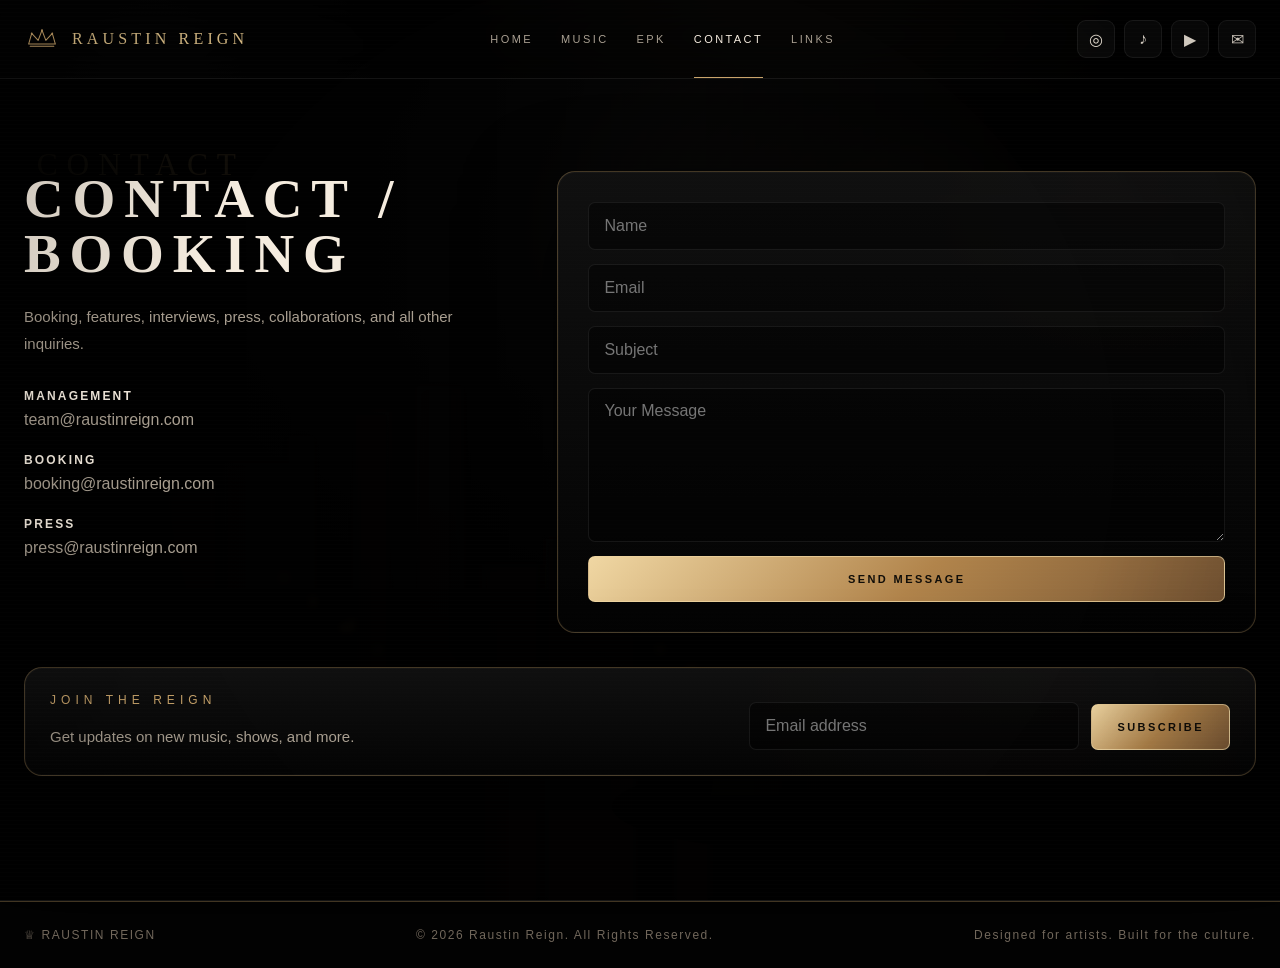
==== contact.html @ c568ec8d "Add files via upload" ====
<!DOCTYPE html><html lang="en"><head><meta charset="UTF-8"><meta name="viewport" content="width=device-width, initial-scale=1.0"><link rel="icon" href="assets/global/crown.svg"><link rel="stylesheet" href="css/global/base.css"><link rel="stylesheet" href="css/global/nav.css"><link rel="stylesheet" href="css/pages/modules.css"><link rel="stylesheet" href="css/pages/contact.css"><title>Contact | Raustin Reign</title></head><body><header class="site-header"><div class="nav-wrap"><a class="brand" href="index.html"><img src="assets/global/crown.svg" alt="">Raustin Reign</a><nav class="nav-links"><a href="index.html">Home</a><a href="music.html">Music</a><a href="epk.html">EPK</a><a href="contact.html" class="active">Contact</a><a href="links.html">Links</a></nav><div class="nav-socials"><span class="icon">◎</span><span class="icon">♪</span><span class="icon">▶</span><span class="icon">✉</span></div><button class="nav-toggle" type="button">Menu</button></div></header><main><section class="section contact-section"><div class="page-shell contact-grid"><div><h1 class="h2">Contact / Booking</h1><p class="copy">Booking, features, interviews, press, collaborations, and all other inquiries.</p><div class="contact-list"><div><b>Management</b><span>team@raustinreign.com</span></div><div><b>Booking</b><span>booking@raustinreign.com</span></div><div><b>Press</b><span>press@raustinreign.com</span></div></div></div><form class="panel contact-form" action="https://formspree.io/f/REPLACE_THIS" method="POST"><input class="form-field" name="name" placeholder="Name"><input class="form-field" name="email" placeholder="Email"><input class="form-field" name="subject" placeholder="Subject"><textarea class="form-field" name="message" rows="7" placeholder="Your Message"></textarea><button class="btn gold" type="submit">Send Message</button></form></div><div class="page-shell"><form class="panel newsletter" action="https://formspree.io/f/REPLACE_THIS" method="POST"><div><div class="kicker">Join The Reign</div><p class="copy" style="margin:0">Get updates on new music, shows, and more.</p></div><input class="form-field" name="email" placeholder="Email address"><button class="btn gold" type="submit">Subscribe</button></form></div></section></main><footer class="footer"><div class="footer-inner"><div>♕ RAUSTIN REIGN</div><div>© 2026 Raustin Reign. All Rights Reserved.</div><div>Designed for artists. Built for the culture.</div></div></footer><script src="js/site.js"></script></body></html>
---- css/global/base.css ----
:root{--bg:#020202;--panel:rgba(9,9,9,.74);--text:#f5ecdf;--muted:#a99f91;--soft:#71675b;--gold:#c9a46b;--gold-2:#e2c48b;--line:rgba(201,164,107,.32);--line-soft:rgba(255,255,255,.075);--shadow:0 30px 90px rgba(0,0,0,.72);--radius:18px;--max:1480px;--serif:Georgia,'Times New Roman',serif;--sans:Inter,Arial,sans-serif}
*{box-sizing:border-box}html{scroll-behavior:smooth}body{margin:0;color:var(--text);background:radial-gradient(circle at 62% -10%,rgba(201,164,107,.12),transparent 28%),radial-gradient(circle at 12% 8%,rgba(255,255,255,.035),transparent 20%),linear-gradient(180deg,#020202,#050505 42%,#020202);font-family:var(--sans);overflow-x:hidden}
body:before{content:"";position:fixed;inset:0;pointer-events:none;background:linear-gradient(rgba(255,255,255,.026) 1px,transparent 1px),radial-gradient(circle at 50% 50%,transparent 60%,rgba(0,0,0,.66));background-size:100% 4px,cover;opacity:.34;z-index:999}
a{text-decoration:none;color:inherit}img{display:block;max-width:100%}button,input,textarea{font:inherit}.page-shell{width:min(var(--max),calc(100% - 48px));margin:0 auto}.section{position:relative;padding:92px 0;border-bottom:1px solid var(--line-soft)}
.kicker{color:var(--gold);font-size:12px;letter-spacing:.42em;text-transform:uppercase;margin-bottom:16px}.display{font-family:var(--serif);font-size:clamp(64px,8vw,132px);line-height:.82;letter-spacing:.075em;text-transform:uppercase;margin:0;text-shadow:0 12px 45px rgba(0,0,0,.9)}.h2{font-family:var(--serif);font-size:clamp(34px,4.3vw,66px);line-height:1;letter-spacing:.16em;text-transform:uppercase;margin:0 0 22px}.h3{font-family:var(--serif);font-size:24px;letter-spacing:.18em;text-transform:uppercase;margin:0 0 12px}.copy{color:var(--muted);line-height:1.8;font-size:15px;max-width:650px}.micro{font-size:11px;letter-spacing:.22em;text-transform:uppercase;color:var(--muted)}
.panel{background:linear-gradient(180deg,rgba(18,18,18,.88),rgba(4,4,4,.84)),radial-gradient(circle at 80% 0%,rgba(201,164,107,.08),transparent 32%);border:1px solid var(--line);border-radius:var(--radius);box-shadow:var(--shadow),inset 0 0 0 1px rgba(255,255,255,.025);backdrop-filter:blur(16px)}
.btn{display:inline-flex;align-items:center;justify-content:center;gap:10px;min-height:46px;padding:0 25px;border:1px solid var(--line);border-radius:7px;background:linear-gradient(135deg,rgba(201,164,107,.16),rgba(255,255,255,.03));color:var(--text);text-transform:uppercase;letter-spacing:.22em;font-size:11px;transition:.25s ease;cursor:pointer}.btn:hover{transform:translateY(-2px);border-color:rgba(226,196,139,.8);box-shadow:0 16px 42px rgba(201,164,107,.12)}.btn.gold{color:#100d08;font-weight:800;background:linear-gradient(135deg,#f0d7a3,#b1844b 52%,#795735);border-color:rgba(240,215,163,.75)}
.icon-row{display:flex;gap:12px;align-items:center;flex-wrap:wrap}.icon{width:38px;height:38px;border:1px solid var(--line-soft);border-radius:9px;display:grid;place-items:center;background:rgba(255,255,255,.035);color:var(--text)}.form-field{width:100%;min-height:48px;border:1px solid var(--line-soft);border-radius:7px;background:rgba(0,0,0,.46);color:var(--text);padding:13px 15px;outline:none}.form-field:focus{border-color:var(--gold)}
.reveal{animation:rise .8s ease both}@keyframes rise{from{opacity:0;transform:translateY(18px)}to{opacity:1;transform:none}}
@media(max-width:780px){.page-shell{width:min(100% - 32px,var(--max))}.section{padding:62px 0}.display{font-size:clamp(48px,16vw,74px)}.h2{font-size:clamp(30px,10vw,48px)}}
---- css/global/nav.css ----
.site-header{position:sticky;top:0;z-index:50;background:rgba(2,2,2,.76);border-bottom:1px solid var(--line-soft);backdrop-filter:blur(18px)}.nav-wrap{width:min(var(--max),calc(100% - 48px));margin:0 auto;height:78px;display:flex;align-items:center;justify-content:space-between;gap:24px}.brand{display:flex;align-items:center;gap:12px;font-family:var(--serif);letter-spacing:.26em;text-transform:uppercase;color:var(--gold-2);white-space:nowrap}.brand img{width:36px}.nav-links{display:flex;align-items:center;gap:28px}.nav-links a{font-size:11px;letter-spacing:.22em;text-transform:uppercase;color:var(--muted);height:78px;display:flex;align-items:center;border-bottom:1px solid transparent}.nav-links a:hover,.nav-links a.active{color:var(--text);border-color:var(--gold)}.nav-socials{display:flex;gap:9px}.nav-toggle{display:none;background:transparent;color:var(--text);border:1px solid var(--line);border-radius:8px;padding:10px 12px;text-transform:uppercase;letter-spacing:.14em;font-size:11px}.footer{border-top:1px solid var(--line);padding:26px 0;color:var(--soft);font-size:12px;letter-spacing:.13em;background:#020202}.footer-inner{width:min(var(--max),calc(100% - 48px));margin:0 auto;display:flex;justify-content:space-between;gap:18px;flex-wrap:wrap}
@media(max-width:980px){.nav-wrap{width:calc(100% - 32px)}.nav-toggle{display:block}.nav-links,.nav-socials{display:none;position:absolute;left:16px;right:16px;top:88px;padding:20px;border:1px solid var(--line);border-radius:16px;background:rgba(4,4,4,.97);box-shadow:var(--shadow)}.site-header.open .nav-links{display:flex;flex-direction:column;align-items:flex-start;gap:0}.site-header.open .nav-socials{display:flex;top:365px}.nav-links a{height:46px}}
---- css/pages/modules.css ----
.journey{padding:34px;border:1px solid var(--line);border-radius:18px;background:linear-gradient(180deg,rgba(255,255,255,.035),rgba(0,0,0,.32))}.journey-row{display:grid;grid-template-columns:repeat(6,1fr);gap:20px;align-items:start}.journey-step{text-align:center;color:var(--muted);font-size:13px;line-height:1.45}.journey-icon{width:86px;height:86px;margin:0 auto 14px;border:1px solid var(--line);border-radius:50%;display:grid;place-items:center;background:radial-gradient(circle,rgba(201,164,107,.13),rgba(255,255,255,.025));font-size:32px;color:var(--gold)}.why{padding:36px;border:1px solid var(--line);border-radius:18px;background:linear-gradient(135deg,rgba(255,255,255,.035),rgba(0,0,0,.5))}.why-grid{display:grid;grid-template-columns:1fr 1fr;gap:18px;color:var(--muted)}.check{display:flex;gap:12px;align-items:center}.check:before{content:"✓";color:var(--gold);border:1px solid var(--line);width:23px;height:23px;border-radius:50%;display:grid;place-items:center;font-size:13px;flex:0 0 auto}@media(max-width:980px){.journey-row{grid-template-columns:repeat(3,1fr)}}@media(max-width:650px){.journey-row{grid-template-columns:repeat(2,1fr)}.why-grid{grid-template-columns:1fr}}
---- css/pages/contact.css ----
.contact-section{background-image:linear-gradient(90deg,rgba(0,0,0,.96),rgba(0,0,0,.74),rgba(0,0,0,.95)),url('../../assets/contact/contact-bg.svg');background-size:cover;background-position:center;min-height:calc(100svh - 78px)}.contact-grid{display:grid;grid-template-columns:.82fr 1.18fr;gap:48px;align-items:start}.contact-list{display:grid;gap:24px;margin-top:32px}.contact-list b{display:block;color:var(--text);letter-spacing:.18em;text-transform:uppercase;font-size:12px;margin-bottom:8px}.contact-list span{color:var(--muted)}.contact-form{padding:30px;display:grid;gap:14px}.newsletter{margin-top:34px;padding:25px;display:grid;grid-template-columns:1fr 330px auto;gap:12px;align-items:end}@media(max-width:940px){.contact-grid,.newsletter{grid-template-columns:1fr}}
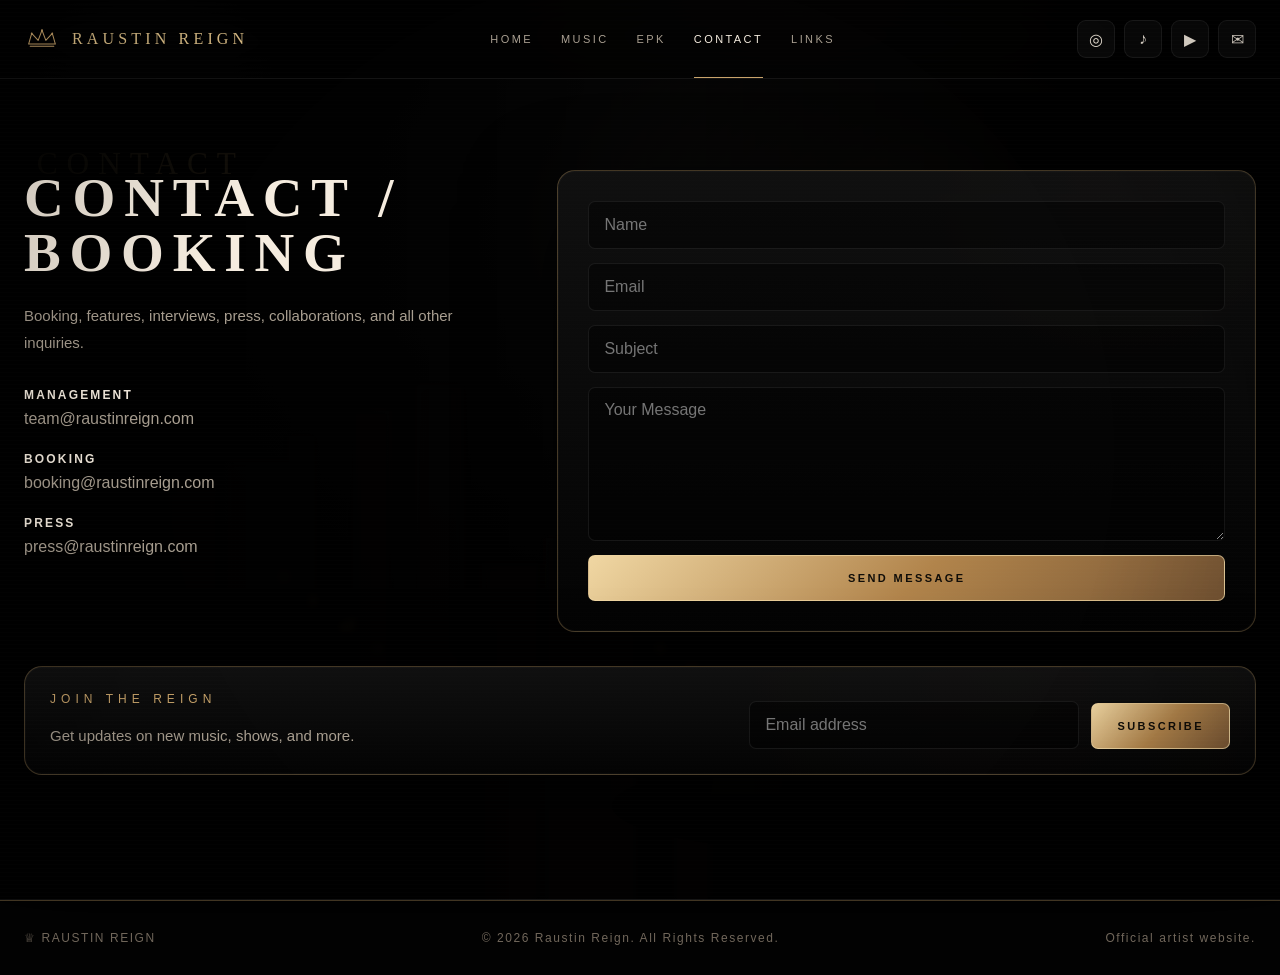
==== commit 60355619: "Add files via upload" ====
--- a/contact.html
+++ b/contact.html
@@ -1 +1 @@
-<!DOCTYPE html><html lang="en"><head><meta charset="UTF-8"><meta name="viewport" content="width=device-width, initial-scale=1.0"><link rel="icon" href="assets/global/crown.svg"><link rel="stylesheet" href="css/global/base.css"><link rel="stylesheet" href="css/global/nav.css"><link rel="stylesheet" href="css/pages/modules.css"><link rel="stylesheet" href="css/pages/contact.css"><title>Contact | Raustin Reign</title></head><body><header class="site-header"><div class="nav-wrap"><a class="brand" href="index.html"><img src="assets/global/crown.svg" alt="">Raustin Reign</a><nav class="nav-links"><a href="index.html">Home</a><a href="music.html">Music</a><a href="epk.html">EPK</a><a href="contact.html" class="active">Contact</a><a href="links.html">Links</a></nav><div class="nav-socials"><span class="icon">◎</span><span class="icon">♪</span><span class="icon">▶</span><span class="icon">✉</span></div><button class="nav-toggle" type="button">Menu</button></div></header><main><section class="section contact-section"><div class="page-shell contact-grid"><div><h1 class="h2">Contact / Booking</h1><p class="copy">Booking, features, interviews, press, collaborations, and all other inquiries.</p><div class="contact-list"><div><b>Management</b><span>team@raustinreign.com</span></div><div><b>Booking</b><span>booking@raustinreign.com</span></div><div><b>Press</b><span>press@raustinreign.com</span></div></div></div><form class="panel contact-form" action="https://formspree.io/f/REPLACE_THIS" method="POST"><input class="form-field" name="name" placeholder="Name"><input class="form-field" name="email" placeholder="Email"><input class="form-field" name="subject" placeholder="Subject"><textarea class="form-field" name="message" rows="7" placeholder="Your Message"></textarea><button class="btn gold" type="submit">Send Message</button></form></div><div class="page-shell"><form class="panel newsletter" action="https://formspree.io/f/REPLACE_THIS" method="POST"><div><div class="kicker">Join The Reign</div><p class="copy" style="margin:0">Get updates on new music, shows, and more.</p></div><input class="form-field" name="email" placeholder="Email address"><button class="btn gold" type="submit">Subscribe</button></form></div></section></main><footer class="footer"><div class="footer-inner"><div>♕ RAUSTIN REIGN</div><div>© 2026 Raustin Reign. All Rights Reserved.</div><div>Designed for artists. Built for the culture.</div></div></footer><script src="js/site.js"></script></body></html>
+<!DOCTYPE html><html lang="en"><head><meta charset="UTF-8"><meta name="viewport" content="width=device-width, initial-scale=1.0"><link rel="icon" href="assets/global/crown.svg"><link rel="stylesheet" href="css/global/base.css"><link rel="stylesheet" href="css/global/nav.css"><link rel="stylesheet" href="css/pages/modules.css"><link rel="stylesheet" href="css/pages/contact.css"><title>Contact | Raustin Reign</title></head><body class="subpage contact-body"><header class="site-header"><div class="nav-wrap"><a class="brand" href="index.html"><img src="assets/global/crown.svg" alt="">Raustin Reign</a><nav class="nav-links"><a href="index.html">Home</a><a href="music.html">Music</a><a href="epk.html">EPK</a><a href="contact.html" class="active">Contact</a><a href="links.html">Links</a></nav><div class="nav-socials"><span class="icon">◎</span><span class="icon">♪</span><span class="icon">▶</span><span class="icon">✉</span></div><button class="nav-toggle" type="button">Menu</button></div></header><main><section class="section contact-section"><div class="page-shell contact-grid"><div><h1 class="h2">Contact / Booking</h1><p class="copy">Booking, features, interviews, press, collaborations, and all other inquiries.</p><div class="contact-list"><div><b>Management</b><span>team@raustinreign.com</span></div><div><b>Booking</b><span>booking@raustinreign.com</span></div><div><b>Press</b><span>press@raustinreign.com</span></div></div></div><form class="panel contact-form" action="https://formspree.io/f/REPLACE_THIS" method="POST"><input class="form-field" name="name" placeholder="Name"><input class="form-field" name="email" placeholder="Email"><input class="form-field" name="subject" placeholder="Subject"><textarea class="form-field" name="message" rows="7" placeholder="Your Message"></textarea><button class="btn gold" type="submit">Send Message</button></form></div><div class="page-shell"><form class="panel newsletter" action="https://formspree.io/f/REPLACE_THIS" method="POST"><div><div class="kicker">Join The Reign</div><p class="copy" style="margin:0">Get updates on new music, shows, and more.</p></div><input class="form-field" name="email" placeholder="Email address"><button class="btn gold" type="submit">Subscribe</button></form></div></section></main><footer class="footer"><div class="footer-inner"><div>♕ RAUSTIN REIGN</div><div>© 2026 Raustin Reign. All Rights Reserved.</div><div>Official artist website.</div></div></footer><script src="js/site.js"></script></body></html>
--- a/css/global/base.css
+++ b/css/global/base.css
@@ -8,3 +8,15 @@
 .icon-row{display:flex;gap:12px;align-items:center;flex-wrap:wrap}.icon{width:38px;height:38px;border:1px solid var(--line-soft);border-radius:9px;display:grid;place-items:center;background:rgba(255,255,255,.035);color:var(--text)}.form-field{width:100%;min-height:48px;border:1px solid var(--line-soft);border-radius:7px;background:rgba(0,0,0,.46);color:var(--text);padding:13px 15px;outline:none}.form-field:focus{border-color:var(--gold)}
 .reveal{animation:rise .8s ease both}@keyframes rise{from{opacity:0;transform:translateY(18px)}to{opacity:1;transform:none}}
 @media(max-width:780px){.page-shell{width:min(100% - 32px,var(--max))}.section{padding:62px 0}.display{font-size:clamp(48px,16vw,74px)}.h2{font-size:clamp(30px,10vw,48px)}}
+
+html,body{max-width:100%;overflow-x:hidden}
+body.subpage main{padding-top:78px}
+@media(max-width:768px){
+  .page-shell{width:calc(100% - 32px)}
+  .h2{font-size:clamp(36px,10.5vw,48px);letter-spacing:.10em;line-height:1.05;word-break:normal;overflow-wrap:normal}
+  .h3{letter-spacing:.11em}
+  .kicker{letter-spacing:.28em}
+}
+@media(max-width:420px){
+  .h2{font-size:clamp(34px,10vw,44px);letter-spacing:.085em}
+}
--- a/css/global/nav.css
+++ b/css/global/nav.css
@@ -1,2 +1,40 @@
-.site-header{position:sticky;top:0;z-index:50;background:rgba(2,2,2,.76);border-bottom:1px solid var(--line-soft);backdrop-filter:blur(18px)}.nav-wrap{width:min(var(--max),calc(100% - 48px));margin:0 auto;height:78px;display:flex;align-items:center;justify-content:space-between;gap:24px}.brand{display:flex;align-items:center;gap:12px;font-family:var(--serif);letter-spacing:.26em;text-transform:uppercase;color:var(--gold-2);white-space:nowrap}.brand img{width:36px}.nav-links{display:flex;align-items:center;gap:28px}.nav-links a{font-size:11px;letter-spacing:.22em;text-transform:uppercase;color:var(--muted);height:78px;display:flex;align-items:center;border-bottom:1px solid transparent}.nav-links a:hover,.nav-links a.active{color:var(--text);border-color:var(--gold)}.nav-socials{display:flex;gap:9px}.nav-toggle{display:none;background:transparent;color:var(--text);border:1px solid var(--line);border-radius:8px;padding:10px 12px;text-transform:uppercase;letter-spacing:.14em;font-size:11px}.footer{border-top:1px solid var(--line);padding:26px 0;color:var(--soft);font-size:12px;letter-spacing:.13em;background:#020202}.footer-inner{width:min(var(--max),calc(100% - 48px));margin:0 auto;display:flex;justify-content:space-between;gap:18px;flex-wrap:wrap}
-@media(max-width:980px){.nav-wrap{width:calc(100% - 32px)}.nav-toggle{display:block}.nav-links,.nav-socials{display:none;position:absolute;left:16px;right:16px;top:88px;padding:20px;border:1px solid var(--line);border-radius:16px;background:rgba(4,4,4,.97);box-shadow:var(--shadow)}.site-header.open .nav-links{display:flex;flex-direction:column;align-items:flex-start;gap:0}.site-header.open .nav-socials{display:flex;top:365px}.nav-links a{height:46px}}
+
+.site-header{
+  position:fixed;top:0;left:0;width:100%;z-index:50;
+  background:rgba(2,2,2,.88);
+  border-bottom:1px solid var(--line-soft);
+  backdrop-filter:blur(18px);
+  transition:background .35s ease,backdrop-filter .35s ease,border-color .35s ease;
+}
+body.home-page .site-header{
+  background:transparent;
+  border-bottom:1px solid transparent;
+  backdrop-filter:none;
+}
+body.home-page .site-header.scrolled,
+body.home-page .site-header.open,
+.site-header.open{
+  background:rgba(2,2,2,.88);
+  border-bottom:1px solid var(--line-soft);
+  backdrop-filter:blur(18px);
+}
+.nav-wrap{width:min(var(--max),calc(100% - 48px));margin:0 auto;height:78px;display:flex;align-items:center;justify-content:space-between;gap:24px}
+.brand{display:flex;align-items:center;gap:12px;font-family:var(--serif);letter-spacing:.26em;text-transform:uppercase;color:var(--gold-2);white-space:nowrap}
+.brand img{width:36px}
+.nav-links{display:flex;align-items:center;gap:28px}
+.nav-links a{font-size:11px;letter-spacing:.22em;text-transform:uppercase;color:var(--muted);height:78px;display:flex;align-items:center;border-bottom:1px solid transparent}
+.nav-links a:hover,.nav-links a.active{color:var(--text);border-color:var(--gold)}
+.nav-socials{display:flex;gap:9px}
+.nav-toggle{display:none;background:transparent;color:var(--text);border:1px solid var(--line);border-radius:8px;padding:10px 12px;text-transform:uppercase;letter-spacing:.14em;font-size:11px}
+.footer{border-top:1px solid var(--line);padding:30px 0;color:var(--soft);font-size:12px;letter-spacing:.13em;background:#020202}
+.footer-inner{width:min(var(--max),calc(100% - 48px));margin:0 auto;display:flex;justify-content:space-between;gap:18px;flex-wrap:wrap}
+@media(max-width:980px){
+  .nav-wrap{width:calc(100% - 32px)}
+  .brand{letter-spacing:.18em;font-size:15px}
+  .brand img{width:32px}
+  .nav-toggle{display:block;padding:9px 11px}
+  .nav-links,.nav-socials{display:none;position:absolute;left:16px;right:16px;top:88px;padding:20px;border:1px solid var(--line);border-radius:16px;background:rgba(4,4,4,.97);box-shadow:var(--shadow);max-width:calc(100vw - 32px)}
+  .site-header.open .nav-links{display:flex;flex-direction:column;align-items:flex-start;gap:0}
+  .site-header.open .nav-socials{display:flex;top:365px}
+  .nav-links a{height:46px}
+}
--- a/css/pages/contact.css
+++ b/css/pages/contact.css
@@ -1 +1,6 @@
 .contact-section{background-image:linear-gradient(90deg,rgba(0,0,0,.96),rgba(0,0,0,.74),rgba(0,0,0,.95)),url('../../assets/contact/contact-bg.svg');background-size:cover;background-position:center;min-height:calc(100svh - 78px)}.contact-grid{display:grid;grid-template-columns:.82fr 1.18fr;gap:48px;align-items:start}.contact-list{display:grid;gap:24px;margin-top:32px}.contact-list b{display:block;color:var(--text);letter-spacing:.18em;text-transform:uppercase;font-size:12px;margin-bottom:8px}.contact-list span{color:var(--muted)}.contact-form{padding:30px;display:grid;gap:14px}.newsletter{margin-top:34px;padding:25px;display:grid;grid-template-columns:1fr 330px auto;gap:12px;align-items:end}@media(max-width:940px){.contact-grid,.newsletter{grid-template-columns:1fr}}
+
+@media(max-width:768px){
+  .contact-section{padding-top:48px}
+  .contact-form,.newsletter{padding:22px}
+}
